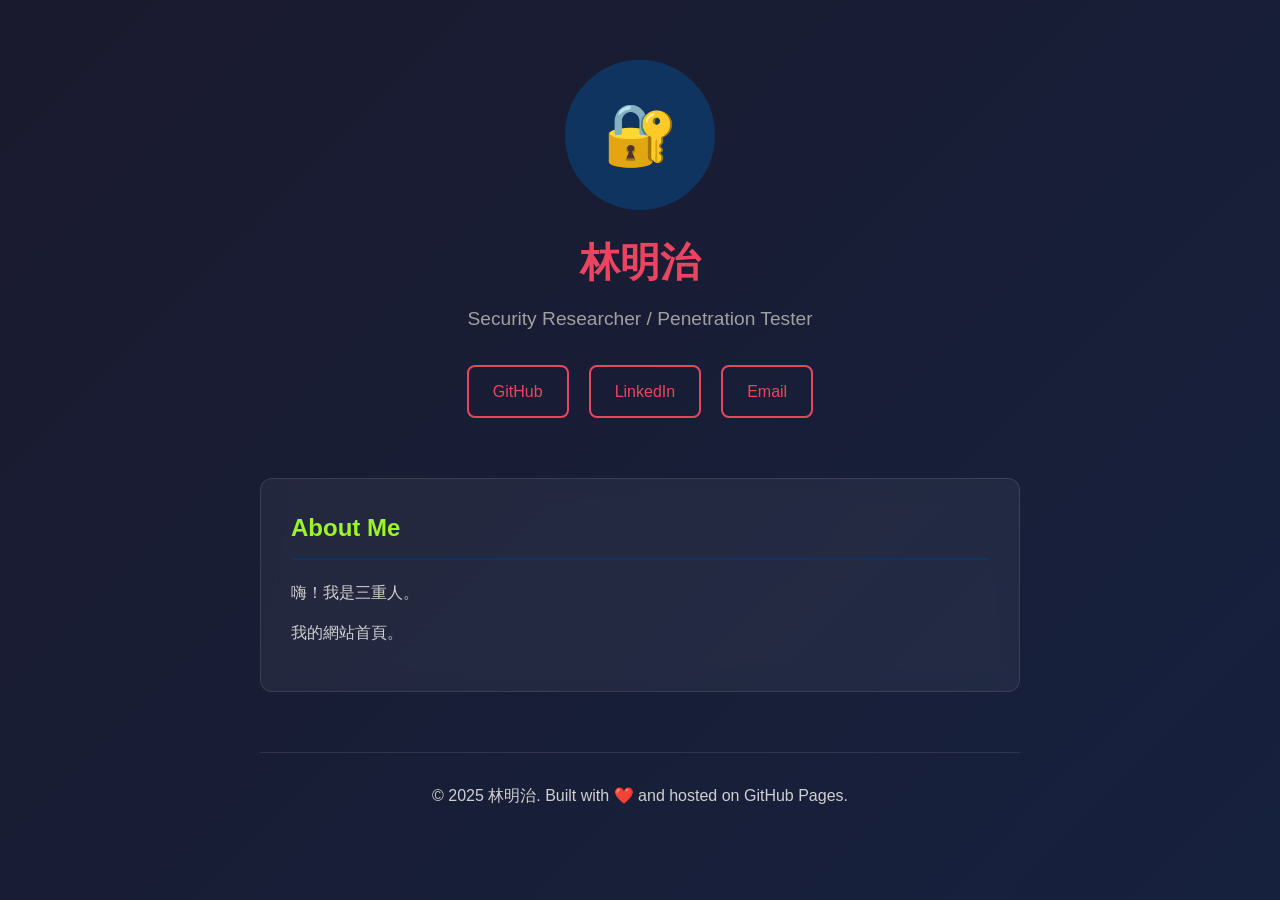
==== index.html @ 61eace0c "Update index.html" ====
<!DOCTYPE html>
<html lang="zh-TW">
<head>
    <meta charset="UTF-8">
    <meta name="viewport" content="width=device-width, initial-scale=1.0">
    <title>林明治的個人網站</title>
    <style>
        * {
            margin: 0;
            padding: 0;
            box-sizing: border-box;
        }

        body {
            font-family: -apple-system, BlinkMacSystemFont, "Segoe UI", Roboto, "Helvetica Neue", Arial, sans-serif;
            line-height: 1.6;
            color: #333;
            background: linear-gradient(135deg, #1a1a2e 0%, #16213e 100%);
            min-height: 100vh;
        }

        .container {
            max-width: 800px;
            margin: 0 auto;
            padding: 60px 20px;
        }

        header {
            text-align: center;
            margin-bottom: 60px;
        }

        .avatar {
            width: 150px;
            height: 150px;
            border-radius: 50%;
            border: 4px solid #0f3460;
            margin-bottom: 20px;
            background: #0f3460;
            display: flex;
            align-items: center;
            justify-content: center;
            margin-left: auto;
            margin-right: auto;
            font-size: 60px;
        }

        h1 {
            color: #e94560;
            font-size: 2.5em;
            margin-bottom: 10px;
        }

        .tagline {
            color: #a0a0a0;
            font-size: 1.2em;
        }

        .section {
            background: rgba(255, 255, 255, 0.05);
            border-radius: 12px;
            padding: 30px;
            margin-bottom: 30px;
            backdrop-filter: blur(10px);
            border: 1px solid rgba(255, 255, 255, 0.1);
        }

        h2 {
            color: #9CF527;
            margin-bottom: 20px;
            padding-bottom: 10px;
            border-bottom: 2px solid #0f3460;
        }

        p {
            color: #d0d0d0;
            margin-bottom: 15px;
        }


        .links {
            display: flex;
            justify-content: center;
            gap: 20px;
            margin-top: 30px;
        }

        .links a {
            color: #e94560;
            text-decoration: none;
            padding: 12px 24px;
            border: 2px solid #e94560;
            border-radius: 8px;
            transition: all 0.3s ease;
        }

        .links a:hover {
            background: #e94560;
            color: #1a1a2e;
        }

       

        footer {
            text-align: center;
            color: #666;
            margin-top: 60px;
            padding-top: 30px;
            border-top: 1px solid rgba(255, 255, 255, 0.1);
        }
    </style>
</head>
<body>
    <div class="container">
        <header>
            <div class="avatar">🔐</div>
            <h1>林明治</h1>
            <p class="tagline">Security Researcher / Penetration Tester</p>
            <div class="links">
                <a href="https://github.com/jackycatv123" target="_blank">GitHub</a>
                <a href="https://linkedin.com/in/明治-林-2b9713353" target="_blank">LinkedIn</a>
                <a href="mailto:jackycatv123@gmail.com">Email</a>
            </div>
        </header>

        <section class="section">
            <h2>About Me</h2>
            <p>
                嗨！我是三重人。
            </p>
            <p>
                我的網站首頁。
            </p>
        </section>



        <footer>
            <p>© 2025 林明治. Built with ❤️ and hosted on GitHub Pages.</p>
        </footer>
    </div>
</body>
</html>
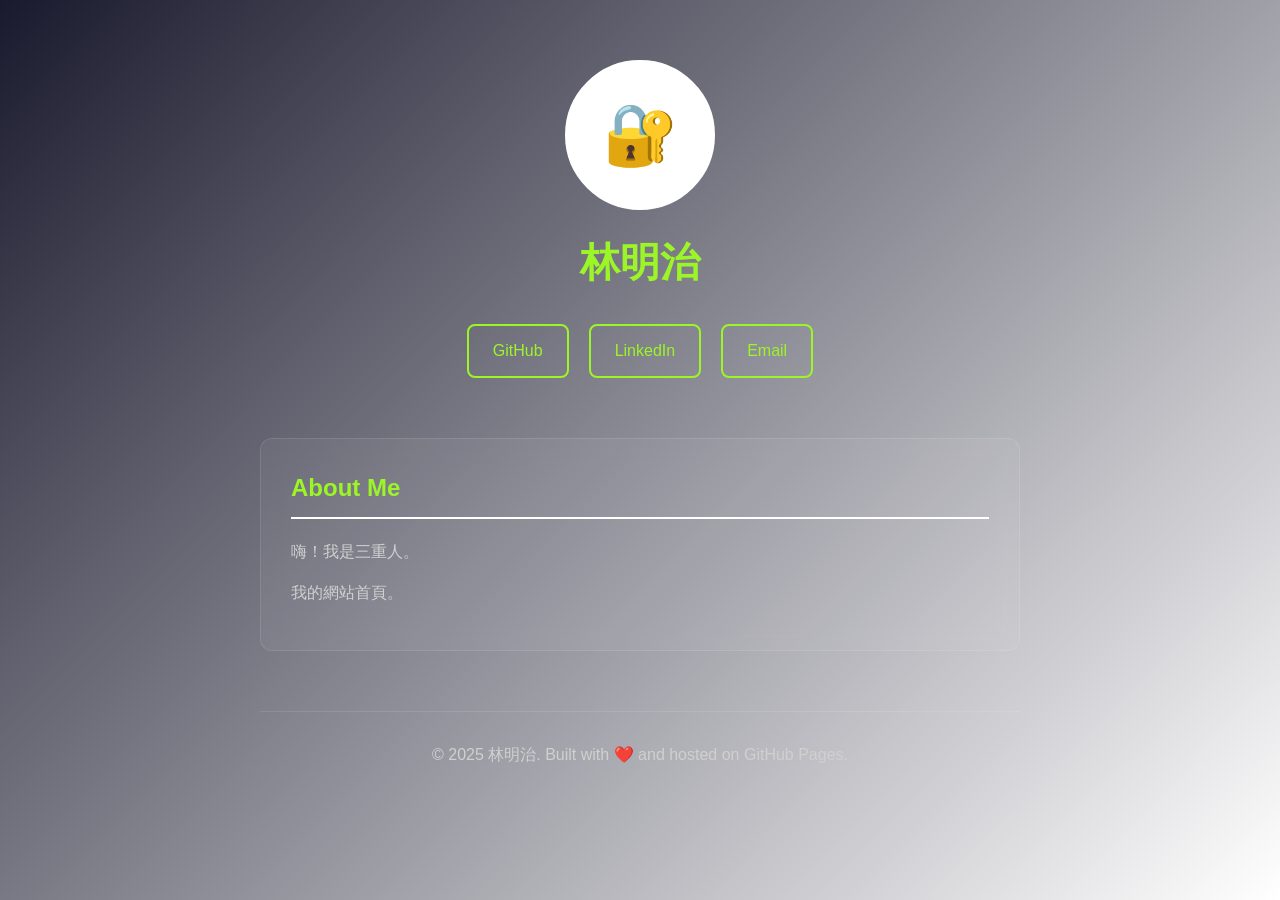
==== commit 0ca1f7ef: "Update index.html" ====
--- a/index.html
+++ b/index.html
@@ -15,7 +15,7 @@
             font-family: -apple-system, BlinkMacSystemFont, "Segoe UI", Roboto, "Helvetica Neue", Arial, sans-serif;
             line-height: 1.6;
             color: #333;
-            background: linear-gradient(135deg, #1a1a2e 0%, #16213e 100%);
+            background: linear-gradient(135deg, #1a1a2e 0%, #FFFFFF 100%);
             min-height: 100vh;
         }
 
@@ -34,9 +34,9 @@
             width: 150px;
             height: 150px;
             border-radius: 50%;
-            border: 4px solid #0f3460;
+            border: 4px solid #FFFFFF;
             margin-bottom: 20px;
-            background: #0f3460;
+            background: #FFFFFF;
             display: flex;
             align-items: center;
             justify-content: center;
@@ -46,7 +46,7 @@
         }
 
         h1 {
-            color: #e94560;
+            color: #9CF527;
             font-size: 2.5em;
             margin-bottom: 10px;
         }
@@ -69,7 +69,7 @@
             color: #9CF527;
             margin-bottom: 20px;
             padding-bottom: 10px;
-            border-bottom: 2px solid #0f3460;
+            border-bottom: 2px solid #FFFFFF;
         }
 
         p {
@@ -86,16 +86,16 @@
         }
 
         .links a {
-            color: #e94560;
+            color: #9CF527;
             text-decoration: none;
             padding: 12px 24px;
-            border: 2px solid #e94560;
+            border: 2px solid #9CF527;
             border-radius: 8px;
             transition: all 0.3s ease;
         }
 
         .links a:hover {
-            background: #e94560;
+            background: #9CF527;
             color: #1a1a2e;
         }
 
@@ -115,7 +115,6 @@
         <header>
             <div class="avatar">🔐</div>
             <h1>林明治</h1>
-            <p class="tagline">Security Researcher / Penetration Tester</p>
             <div class="links">
                 <a href="https://github.com/jackycatv123" target="_blank">GitHub</a>
                 <a href="https://linkedin.com/in/明治-林-2b9713353" target="_blank">LinkedIn</a>
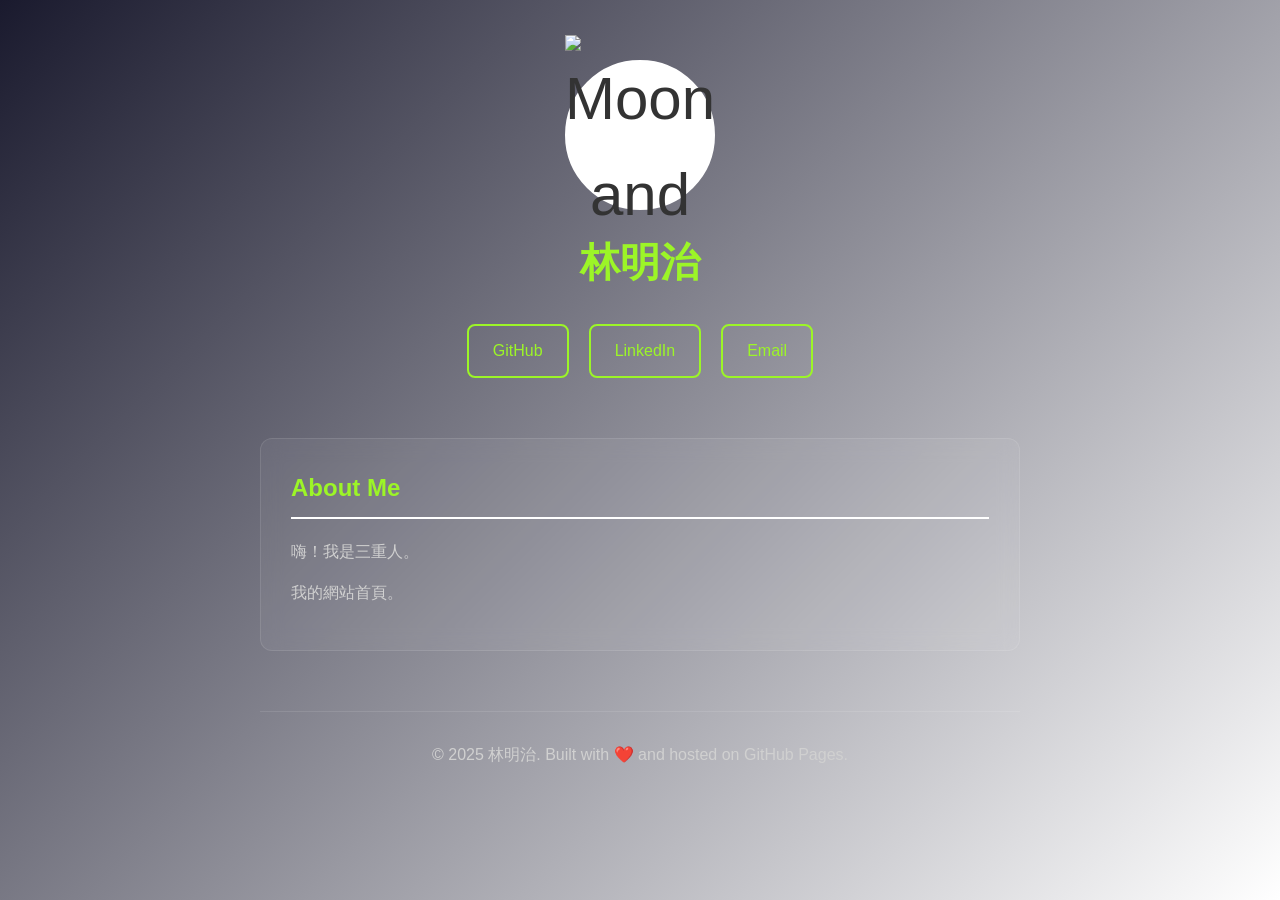
==== commit a9ffce20: "Update index.html" ====
--- a/index.html
+++ b/index.html
@@ -113,7 +113,13 @@
 <body>
     <div class="container">
         <header>
-            <div class="avatar">🔐</div>
+            <div class="avatar">
+                <img
+                  src="https://www.facebook.com/photo/?fbid=3391813787644388&set=a.556961567796305"
+                  alt="Moon and Tree"
+                width="200"
+                height="200" />
+            </div>
             <h1>林明治</h1>
             <div class="links">
                 <a href="https://github.com/jackycatv123" target="_blank">GitHub</a>
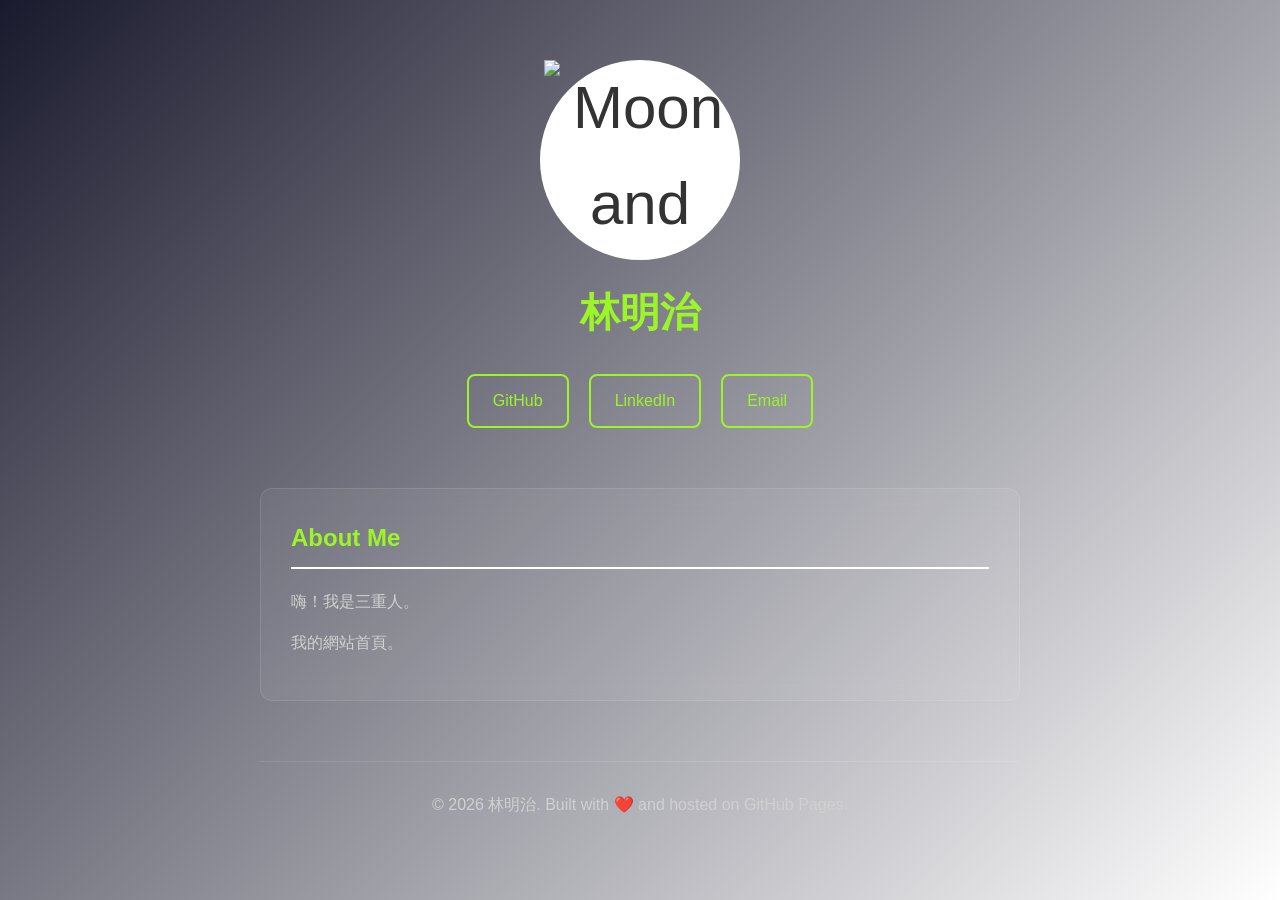
==== commit e502e217: "Update index.html" ====
--- a/index.html
+++ b/index.html
@@ -31,8 +31,8 @@
         }
 
         .avatar {
-            width: 150px;
-            height: 150px;
+            width: 200px;
+            height: 200px;
             border-radius: 50%;
             border: 4px solid #FFFFFF;
             margin-bottom: 20px;
@@ -115,10 +115,10 @@
         <header>
             <div class="avatar">
                 <img
-                  src="https://www.facebook.com/photo/?fbid=3391813787644388&set=a.556961567796305"
+                  src="https://scontent-tpe1-1.xx.fbcdn.net/v/t39.30808-6/632830419_3391813790977721_470696220160917892_n.jpg?stp=dst-jpg_tt6&cstp=mx2045x2048&ctp=s2045x2048&_nc_cat=111&ccb=1-7&_nc_sid=6ee11a&_nc_ohc=-ZqCAalNdwYQ7kNvwG6Htgx&_nc_oc=AdrP31yppqnt_Azjdihu2enMAR9ZHUkvcWD_CJl9i9oGDtohk2lB2fK5zgr_bdE5onY&_nc_zt=23&_nc_ht=scontent-tpe1-1.xx&_nc_gid=TGH06hMaFaU9UqaladH8zA&_nc_ss=7b2a8&oh=00_AQDyYrulg8VNxDkcfas7lVqLTNcP_a_7u8D-YZ9m5jH_og&oe=6A5A52CC"
                   alt="Moon and Tree"
-                width="200"
-                height="200" />
+                  width="200"
+                  height="200" />
             </div>
             <h1>林明治</h1>
             <div class="links">
@@ -141,7 +141,7 @@
 
 
         <footer>
-            <p>© 2025 林明治. Built with ❤️ and hosted on GitHub Pages.</p>
+            <p>© 2026 林明治. Built with ❤️ and hosted on GitHub Pages.</p>
         </footer>
     </div>
 </body>
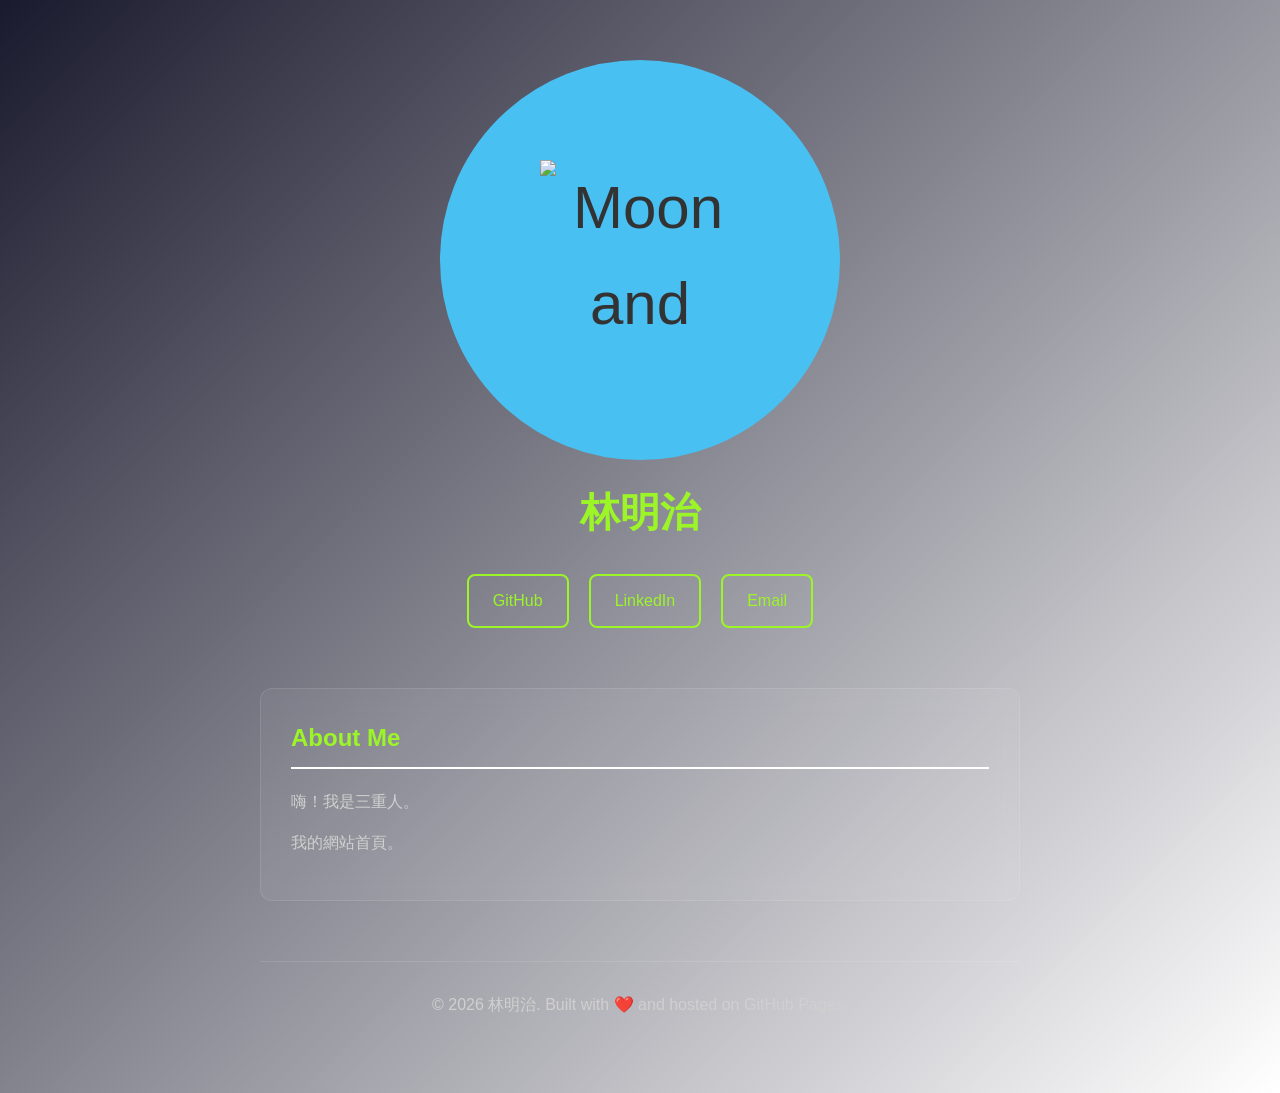
==== commit 500f90e2: "Update index.html" ====
--- a/index.html
+++ b/index.html
@@ -31,12 +31,12 @@
         }
 
         .avatar {
-            width: 200px;
-            height: 200px;
+            width: 400px;
+            height: 400px;
             border-radius: 50%;
-            border: 4px solid #FFFFFF;
+            border: 4px solid #49C0F2;
             margin-bottom: 20px;
-            background: #FFFFFF;
+            background: #49C0F2;
             display: flex;
             align-items: center;
             justify-content: center;
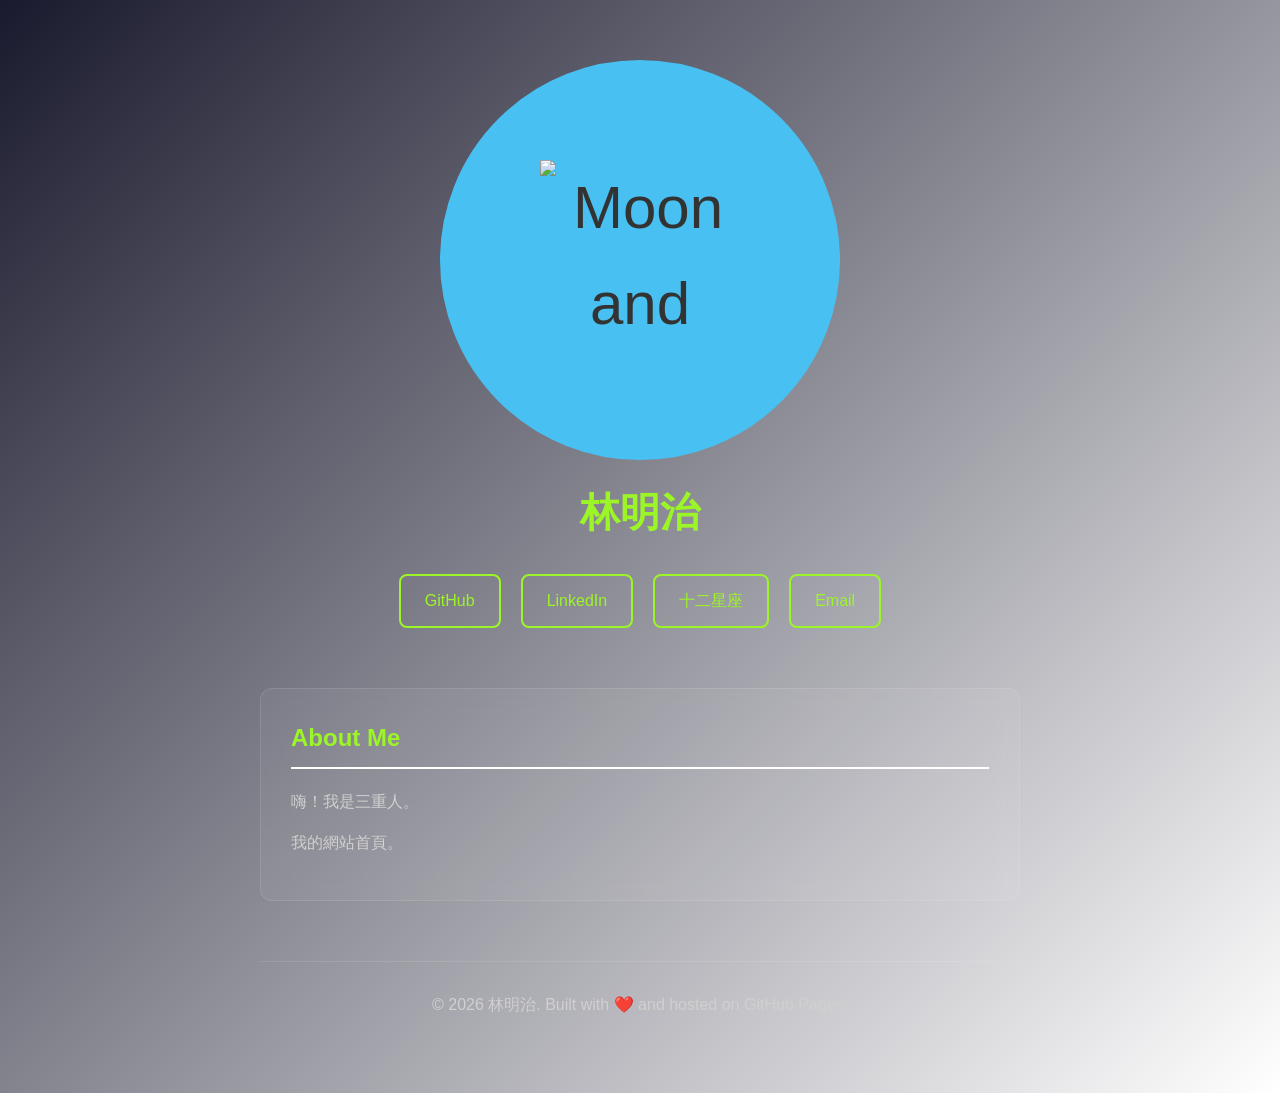
==== commit 8ed559aa: "Update index.html" ====
--- a/index.html
+++ b/index.html
@@ -124,6 +124,7 @@
             <div class="links">
                 <a href="https://github.com/jackycatv123" target="_blank">GitHub</a>
                 <a href="https://linkedin.com/in/明治-林-2b9713353" target="_blank">LinkedIn</a>
+                <a href="https://jackycatv123.github.io/十二星座" target="_blank">十二星座</a>
                 <a href="mailto:jackycatv123@gmail.com">Email</a>
             </div>
         </header>
